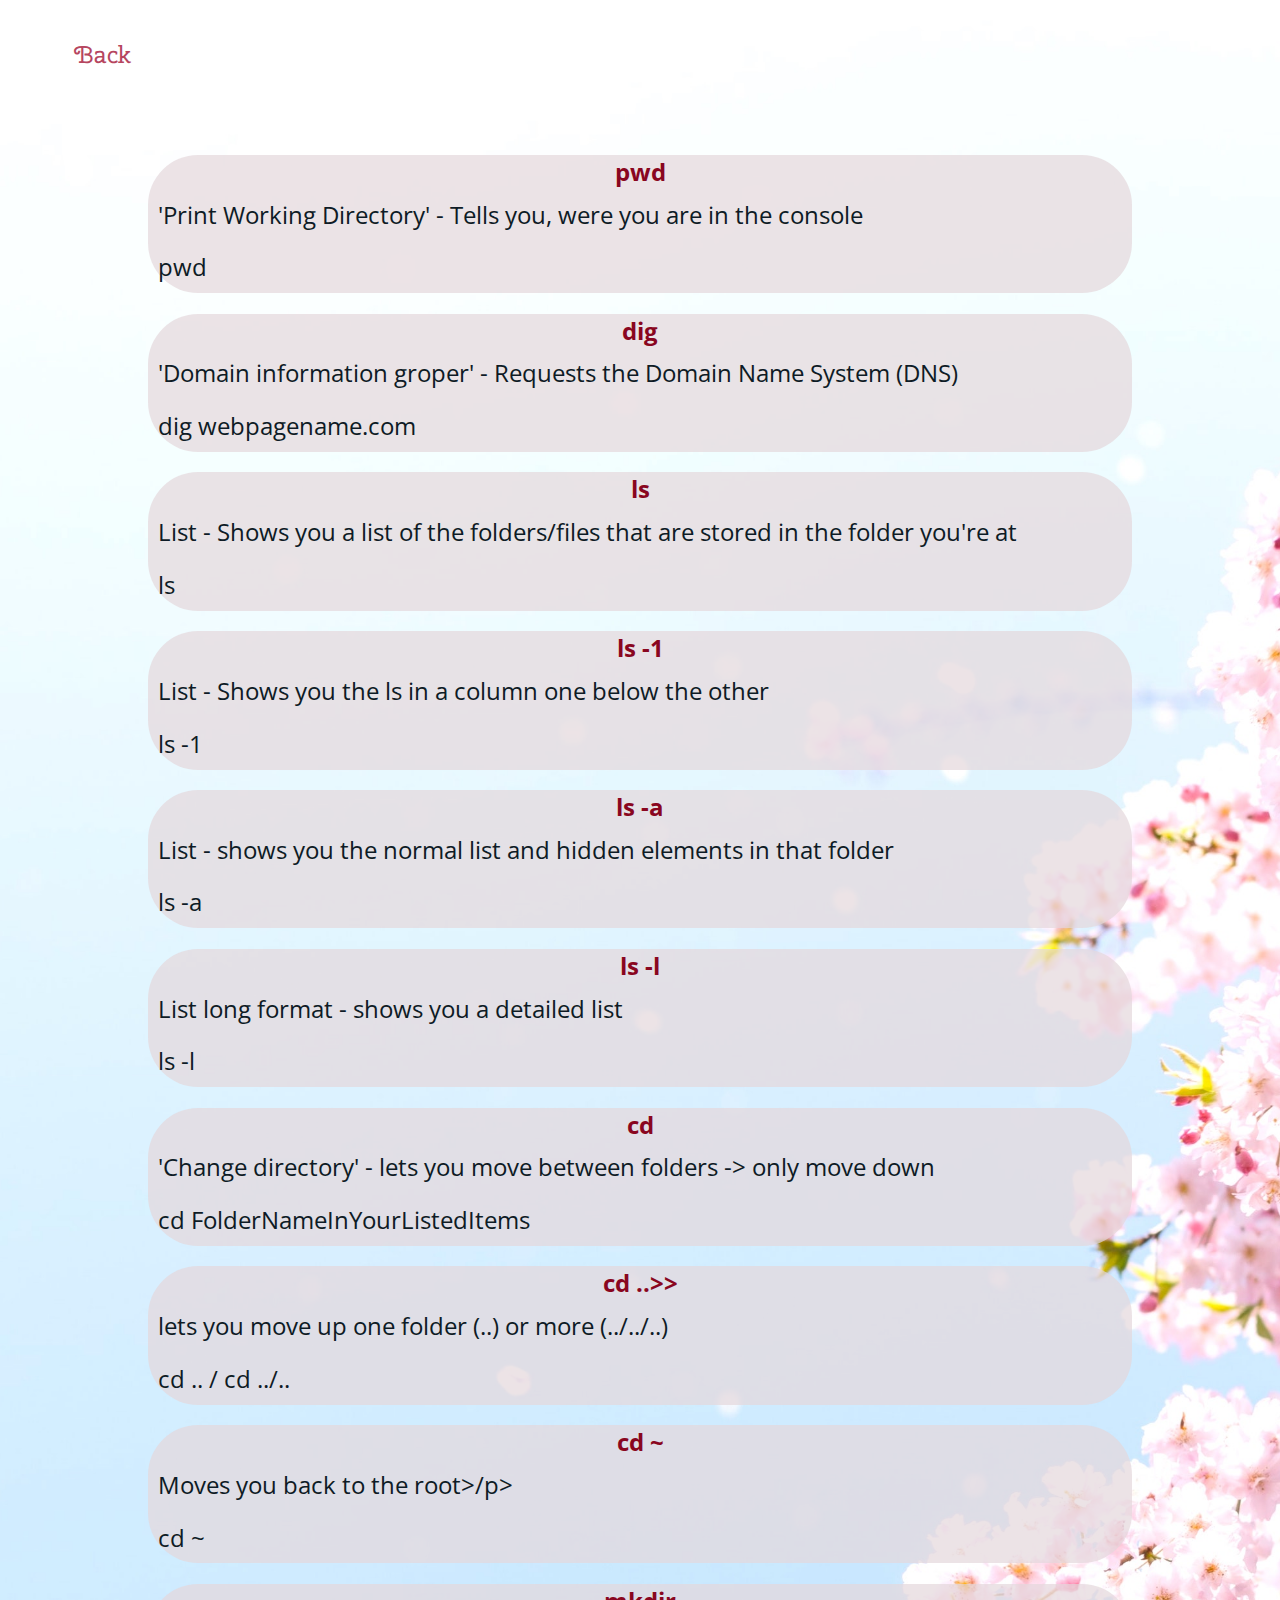
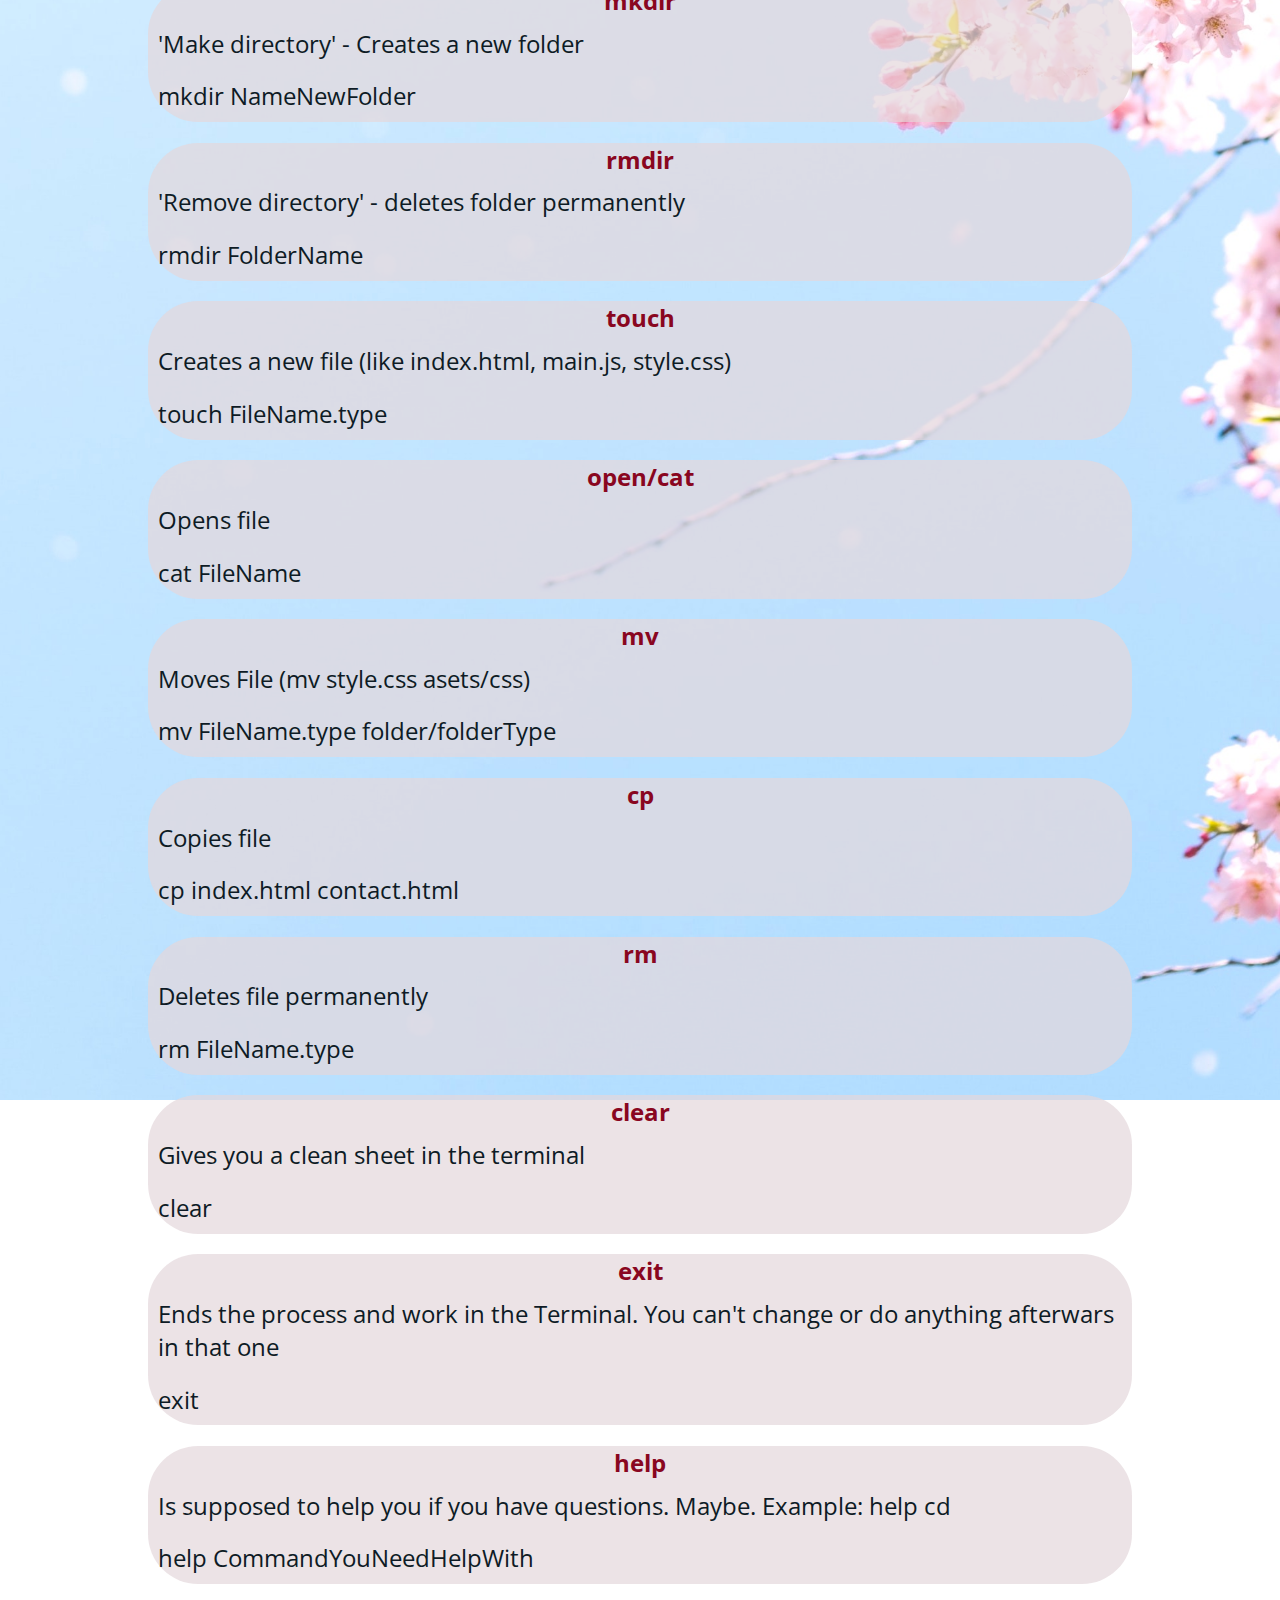
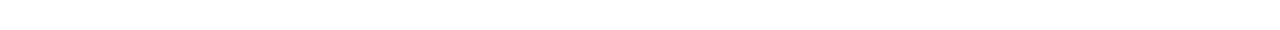
==== assets/terminal.html @ 59ddd67f "unfinished" ====
<!DOCTYPE html>
<html lang="en">

<head>
    <meta charset="UTF-8">
    <meta http-equiv="X-UA-Compatible" content="IE=edge">
    <meta name="viewport" content="width=device-width, initial-scale=1.0">
    <title>Terminal-Commands</title>
    <link rel="stylesheet" href="css/style.css">
</head>

<body class="pages">
    <p><a href="../index.html">Back</a></p>
    <section>
        <article>
            <h2>pwd</h2>
            <p>'Print Working Directory' - Tells you, were you are in the console</p>
            <p>pwd</p>
        </article>
        <article>
            <h2>dig</h2>
            <p>'Domain information groper' - Requests the Domain Name System (DNS)</p>
            <p>dig webpagename.com</p>
        </article>
        <article>
            <h2>ls</h2>
            <p>List - Shows you a list of the folders/files that are stored in the folder you're at </p>
            <p>ls</p>
        </article>
        <article>
            <h2>ls -1</h2>
            <p>List - Shows you the ls in a column one below the other</p>
            <p>ls -1</p>
        </article>
        <article>
            <h2>ls -a</h2>
            <p>List - shows you the normal list and hidden elements in that folder</p>
            <p>ls -a</p>
        </article>
        <article>
            <h2>ls -l</h2>
            <p>List long format - shows you a detailed list</p>
            <p>ls -l</p>
        </article>
        <article>
            <h2>cd</h2>
            <p>'Change directory' - lets you move between folders -> only move down</p>
            <p>cd FolderNameInYourListedItems</p>
        </article>
        <article>
            <h2>cd ..></div>></div>
            </h2>
            <p>lets you move up one folder (..) or more (../../..)</p>
            <p>cd .. / cd ../..</p>
        </article>
        <article>
            <h2>cd ~</h2>
            <p>Moves you back to the root>/p>
            <p>cd ~</p>
        </article>
        <article>
            <h2>mkdir</h2>
            <p>'Make directory' - Creates a new folder</p>
            <p>mkdir NameNewFolder</p>
        </article>
        <article>
            <h2>rmdir</h2>
            <p>'Remove directory' - deletes folder permanently</p>
            <p>rmdir FolderName</p>
        </article>
        <article>
            <h2>touch</h2>
            <p>Creates a new file (like index.html, main.js, style.css)</p>
            <p>touch FileName.type</p>
        </article>
        <article>
            <h2>open/cat</h2>
            <p>Opens file</p>
            <p>cat FileName</p>
        </article>
        <article>
            <h2>mv</h2>
            <p>Moves File (mv style.css asets/css)</p>
            <p>mv FileName.type folder/folderType</p>
        </article>
        <article>
            <h2>cp</h2>
            <p>Copies file</p>
            <p>cp index.html contact.html</p>
        </article>
        <article>
            <h2>rm</h2>
            <p>Deletes file permanently</p>
            <p>rm FileName.type</p>
        </article>
        <article>
            <h2>clear</h2>
            <p>Gives you a clean sheet in the terminal</p>
            <p>clear</p>
        </article>
        <article>
            <h2>exit</h2>
            <p>Ends the process and work in the Terminal. You can't change or do anything afterwars in that one</p>
            <p>exit</p>
        </article>
        <article>
            <h2>help</h2>
            <p>Is supposed to help you if you have questions. Maybe. Example: help cd</p>
            <p>help CommandYouNeedHelpWith</p>
        </article>

    </section>
</body>

</html>
---- assets/css/style.css ----
@import url('https://fonts.googleapis.com/css2?family=Cherry+Swash&family=Open+Sans&display=swap');

*{
    margin: 0;
    padding: 0;
    box-sizing: border-box;
}

body{
    background: url(../img/photo-1522518961115-07c922089dd4.jpeg) no-repeat center/cover;
    height: 300vh;
}

.index section h1, .index section p{
    font-family: 'Cherry Swash', cursive;
    font-size: 2em;
    text-align: center;
    padding: 3%;
}

.index section h1{
    font-size: 4rem;
    color: #890620;
}

.index section p a{
    color: #B6465F;
    text-decoration: none;
    background: #e4d8dbb4;
    border-radius: 50px;
}

.pages p, .pages a{
    font-family: 'Cherry Swash', cursive;
    font-size: 1.5rem;
    padding: 3%;
    color: #B6465F;
    text-decoration: none;
}

.pages section{
    padding: 2% 10%;
    font-family: 'Open Sans', sans-serif;
}

.pages section h2{
    text-align: center;
    color: #890620;
}

.pages section article{
    background: #e4d8dbb4;
    border-radius: 50px;
    font-family: 'Open Sans', sans-serif;
    margin: 2%;
}

.pages section article p{
    padding: 1%;
    font-family: 'Open Sans', sans-serif;
    color: rgb(14, 27, 37);
}
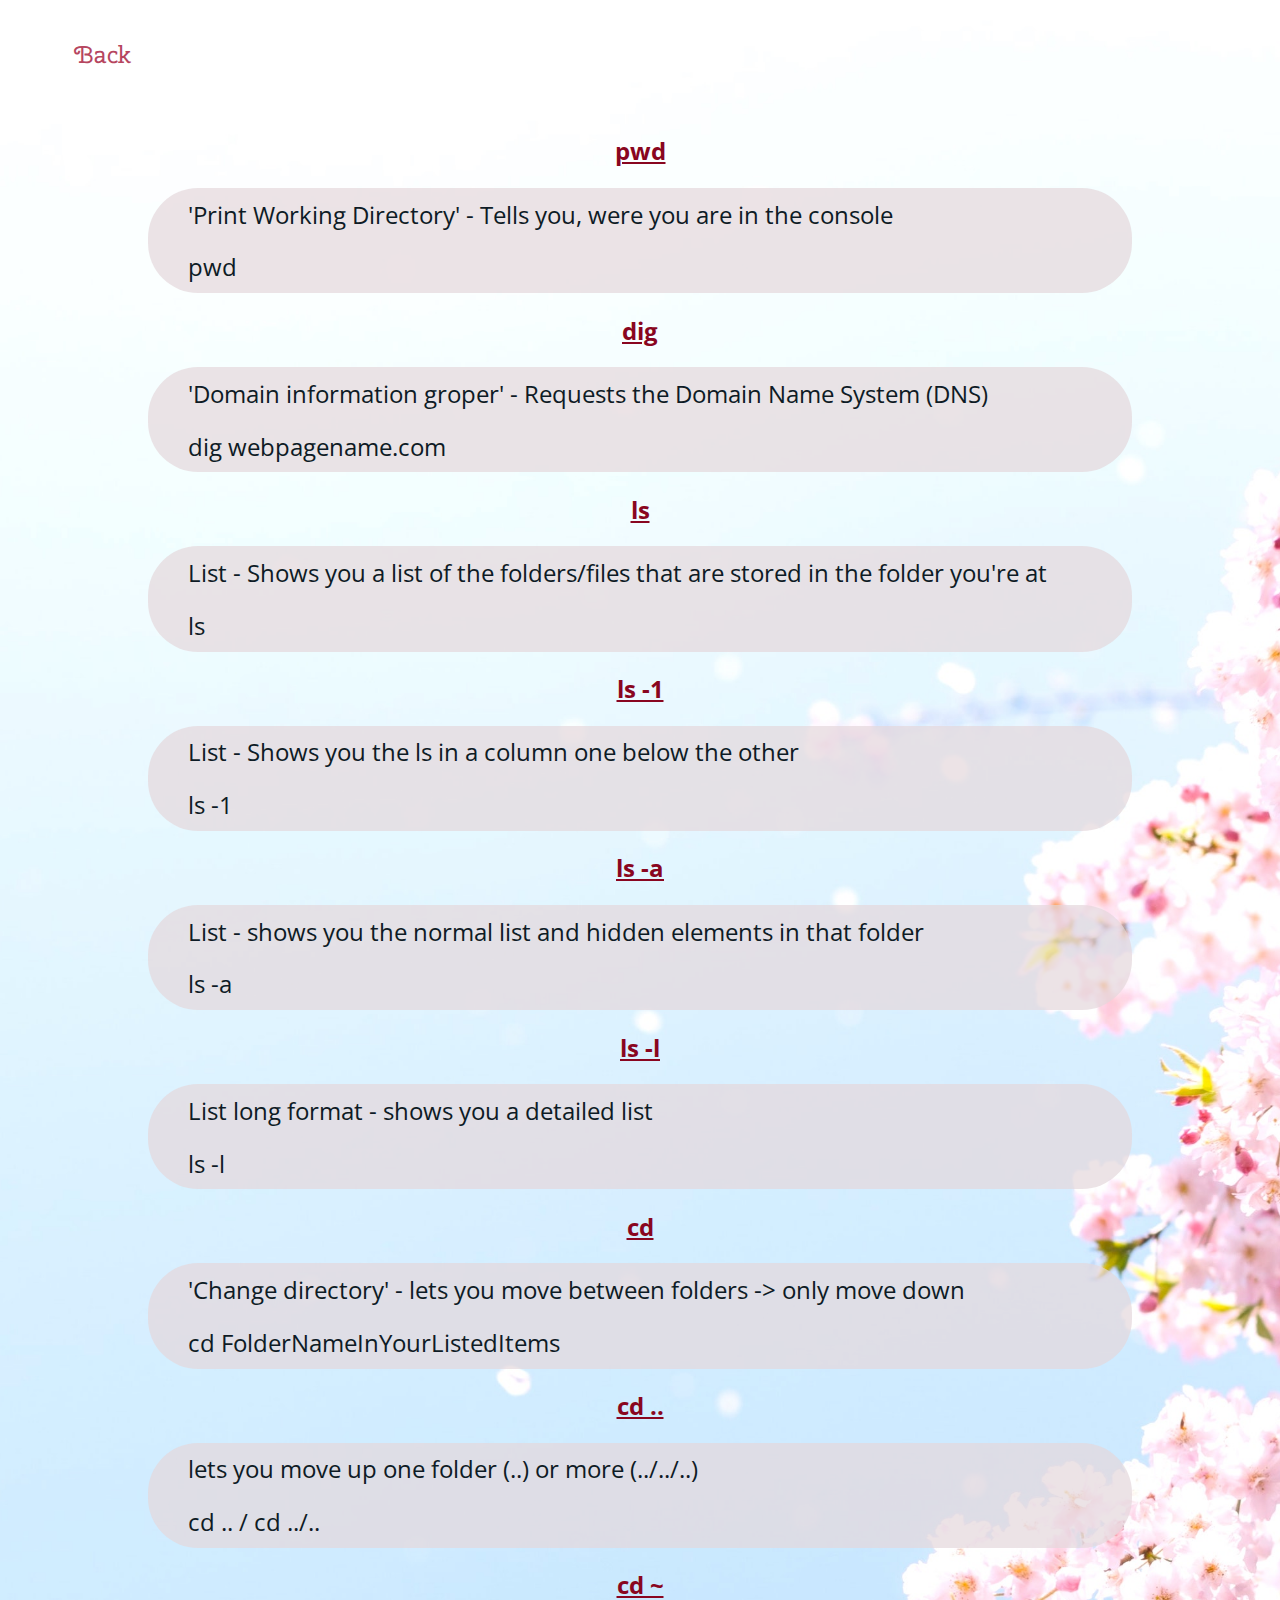
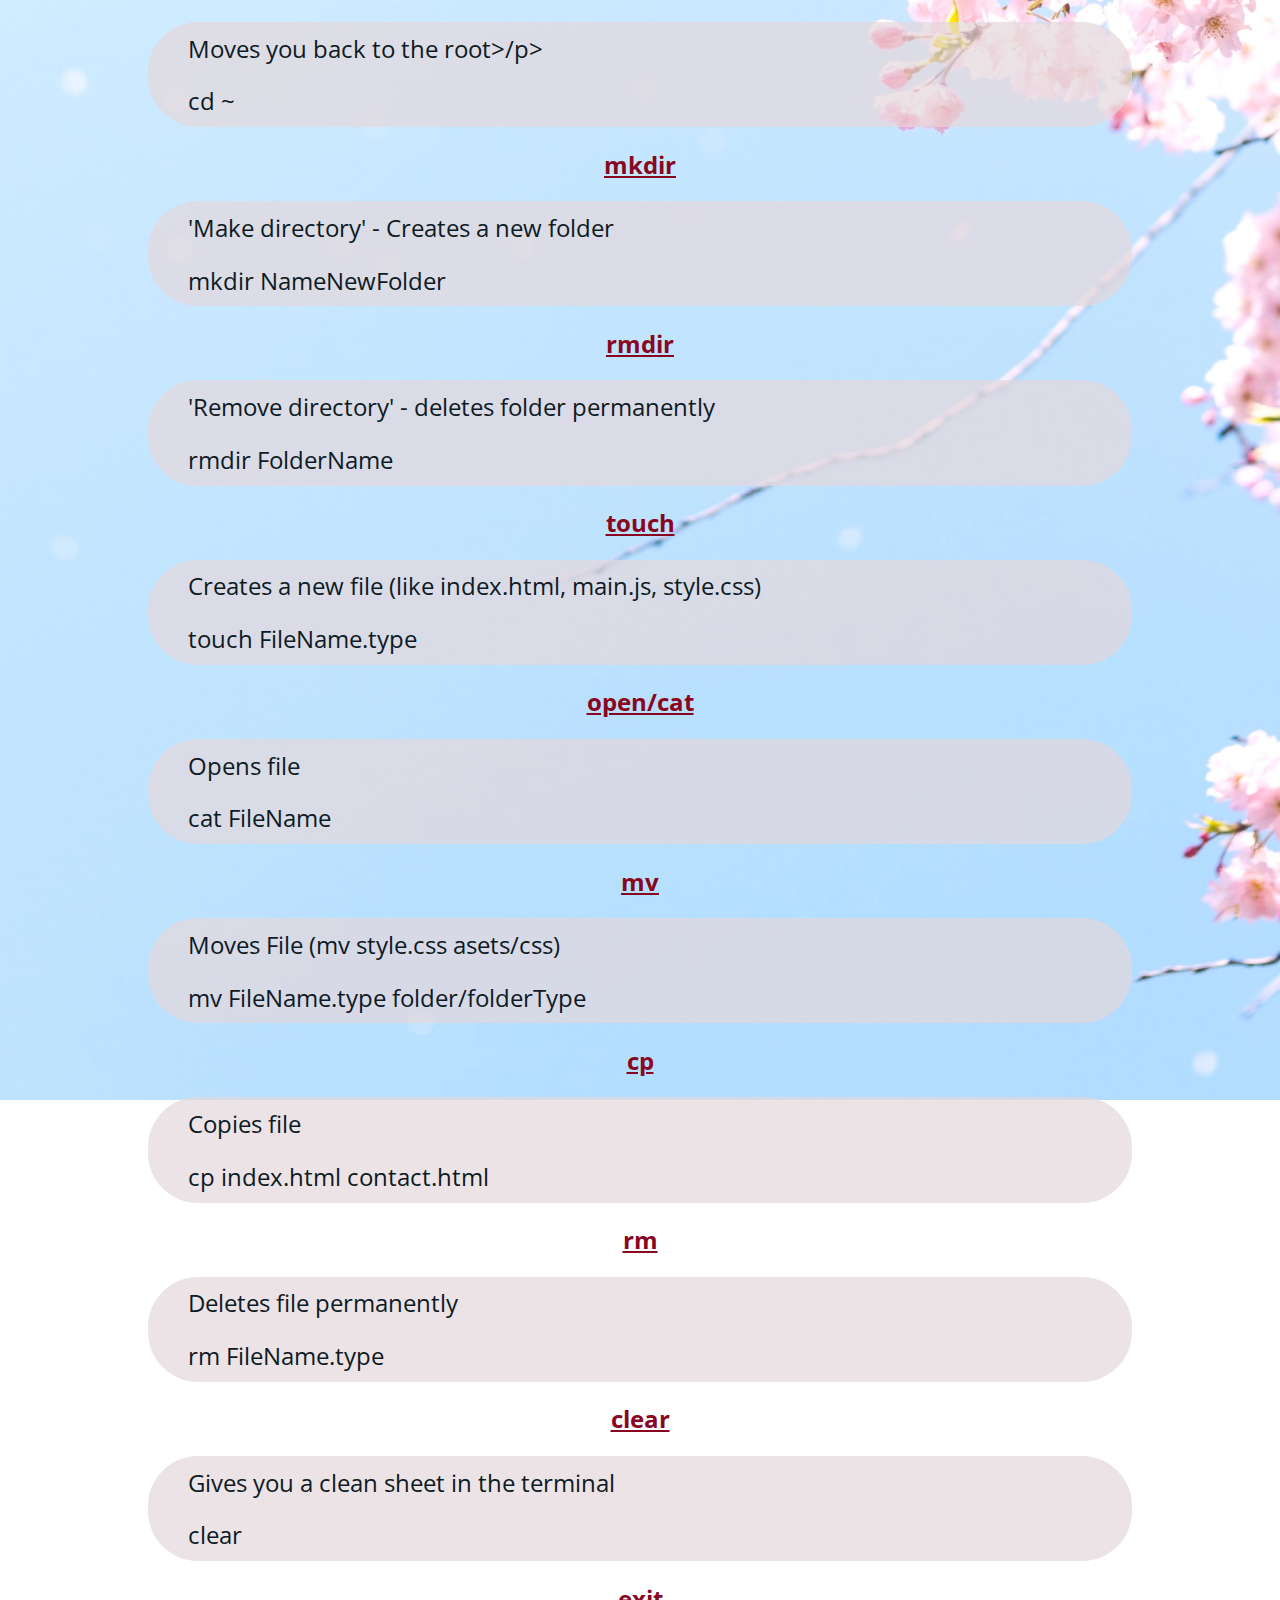
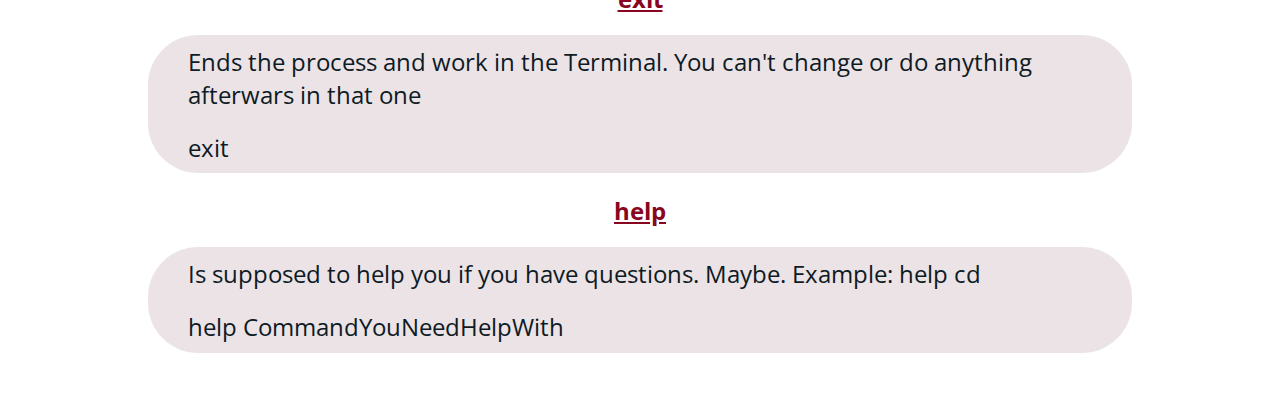
==== commit 72905930: "unfinished" ====
--- a/assets/terminal.html
+++ b/assets/terminal.html
@@ -12,99 +12,117 @@
 <body class="pages">
     <p><a href="../index.html">Back</a></p>
     <section>
+        <h2>pwd</h2>
         <article>
-            <h2>pwd</h2>
+
             <p>'Print Working Directory' - Tells you, were you are in the console</p>
             <p>pwd</p>
         </article>
+        <h2>dig</h2>
         <article>
-            <h2>dig</h2>
+
             <p>'Domain information groper' - Requests the Domain Name System (DNS)</p>
             <p>dig webpagename.com</p>
         </article>
+        <h2>ls</h2>
         <article>
-            <h2>ls</h2>
+
             <p>List - Shows you a list of the folders/files that are stored in the folder you're at </p>
             <p>ls</p>
         </article>
+        <h2>ls -1</h2>
         <article>
-            <h2>ls -1</h2>
+
             <p>List - Shows you the ls in a column one below the other</p>
             <p>ls -1</p>
         </article>
+        <h2>ls -a</h2>
         <article>
-            <h2>ls -a</h2>
+
             <p>List - shows you the normal list and hidden elements in that folder</p>
             <p>ls -a</p>
         </article>
+        <h2>ls -l</h2>
         <article>
-            <h2>ls -l</h2>
+
             <p>List long format - shows you a detailed list</p>
             <p>ls -l</p>
         </article>
+        <h2>cd</h2>
         <article>
-            <h2>cd</h2>
+
             <p>'Change directory' - lets you move between folders -> only move down</p>
             <p>cd FolderNameInYourListedItems</p>
         </article>
+        <h2>cd ..</h2>
         <article>
-            <h2>cd ..></div>></div>
-            </h2>
+
             <p>lets you move up one folder (..) or more (../../..)</p>
             <p>cd .. / cd ../..</p>
         </article>
+        <h2>cd ~</h2>
         <article>
-            <h2>cd ~</h2>
+
             <p>Moves you back to the root>/p>
             <p>cd ~</p>
         </article>
+        <h2>mkdir</h2>
         <article>
-            <h2>mkdir</h2>
+
             <p>'Make directory' - Creates a new folder</p>
             <p>mkdir NameNewFolder</p>
         </article>
+        <h2>rmdir</h2>
         <article>
-            <h2>rmdir</h2>
+
             <p>'Remove directory' - deletes folder permanently</p>
             <p>rmdir FolderName</p>
         </article>
+        <h2>touch</h2>
         <article>
-            <h2>touch</h2>
+
             <p>Creates a new file (like index.html, main.js, style.css)</p>
             <p>touch FileName.type</p>
         </article>
+        <h2>open/cat</h2>
         <article>
-            <h2>open/cat</h2>
+
             <p>Opens file</p>
             <p>cat FileName</p>
         </article>
+        <h2>mv</h2>
         <article>
-            <h2>mv</h2>
+
             <p>Moves File (mv style.css asets/css)</p>
             <p>mv FileName.type folder/folderType</p>
         </article>
+        <h2>cp</h2>
         <article>
-            <h2>cp</h2>
+
             <p>Copies file</p>
             <p>cp index.html contact.html</p>
         </article>
+        <h2>rm</h2>
         <article>
-            <h2>rm</h2>
+
             <p>Deletes file permanently</p>
             <p>rm FileName.type</p>
         </article>
+        <h2>clear</h2>
         <article>
-            <h2>clear</h2>
+
             <p>Gives you a clean sheet in the terminal</p>
             <p>clear</p>
         </article>
+        <h2>exit</h2>
         <article>
-            <h2>exit</h2>
+
             <p>Ends the process and work in the Terminal. You can't change or do anything afterwars in that one</p>
             <p>exit</p>
         </article>
+        <h2>help</h2>
         <article>
-            <h2>help</h2>
+
             <p>Is supposed to help you if you have questions. Maybe. Example: help cd</p>
             <p>help CommandYouNeedHelpWith</p>
         </article>
--- a/assets/css/style.css
+++ b/assets/css/style.css
@@ -46,6 +46,7 @@
 .pages section h2{
     text-align: center;
     color: #890620;
+    text-decoration: underline;
 }
 
 .pages section article{
@@ -59,4 +60,8 @@
     padding: 1%;
     font-family: 'Open Sans', sans-serif;
     color: rgb(14, 27, 37);
+}
+
+.pages section article p{
+    padding: 1% 4%;
 }